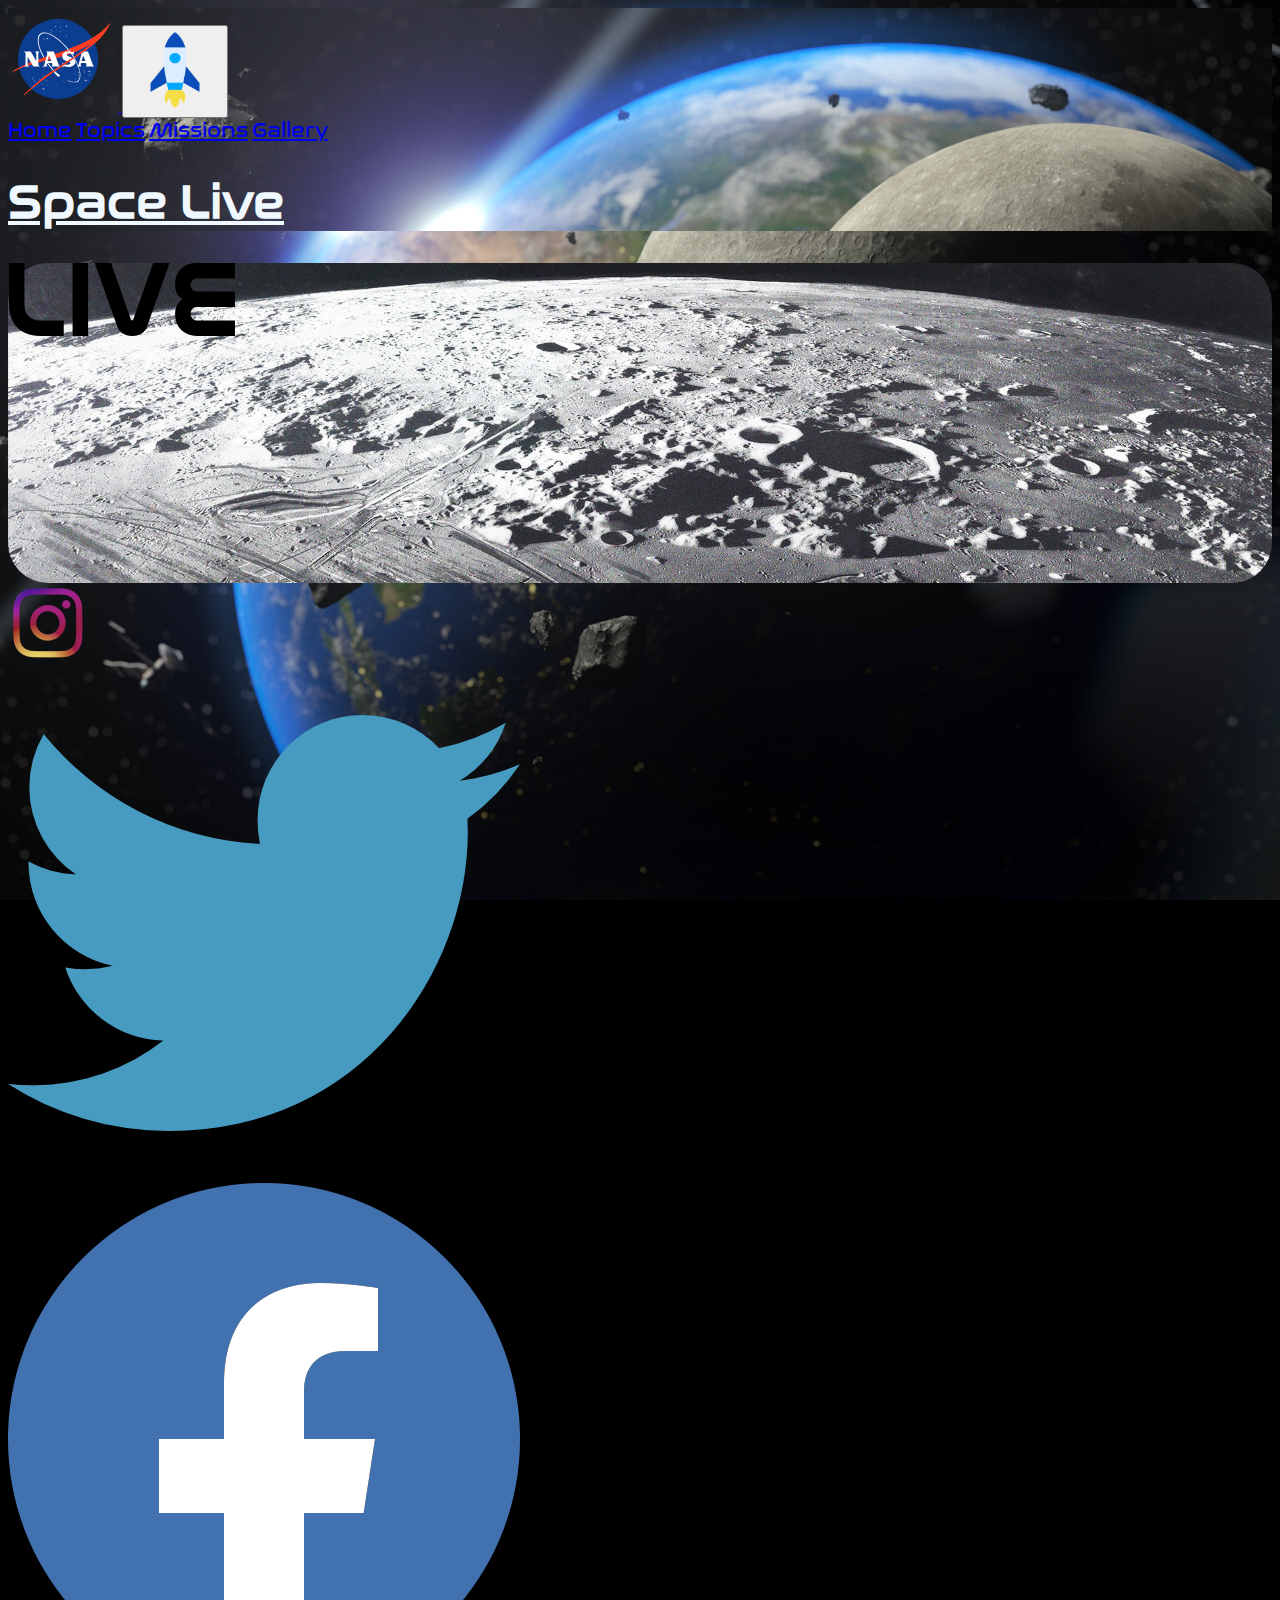
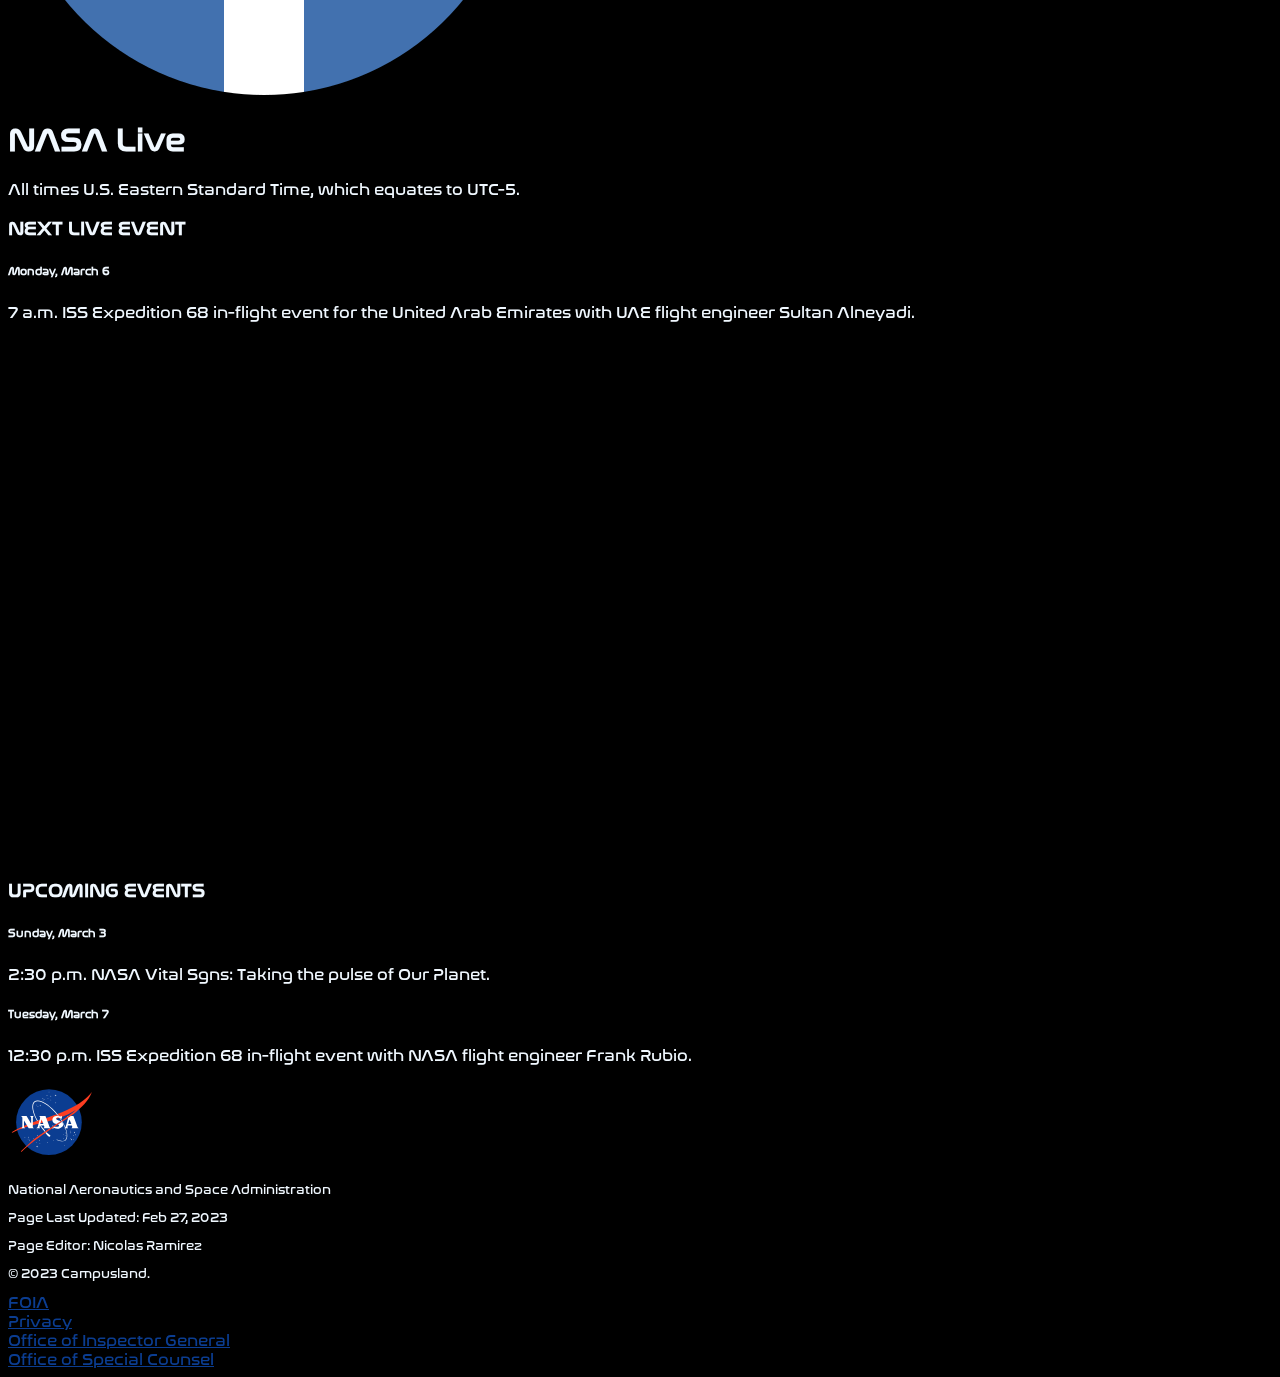
==== nicolasr/live/index.html @ 63dc1273 "pagina final imagenes url" ====
<!DOCTYPE html>
<html lang="en">
  <head>
    <meta charset="UTF-8" />
    <meta http-equiv="X-UA-Compatible" content="IE=edge" />
    <meta name="viewport" content="width=device-width, initial-scale=1.0" />
    <link rel="stylesheet" href="style.css" />
    <link
      rel="stylesheet"
      href="https://cdn.jsdelivr.net/npm/bootstrap-icons@1.10.3/font/bootstrap-icons.css"
    />
    <link
      href="https://cdn.jsdelivr.net/npm/bootstrap@5.0.2/dist/css/bootstrap.min.css"
      rel="stylesheet"
      integrity="sha384-EVSTQN3/azprG1Anm3QDgpJLIm9Nao0Yz1ztcQTwFspd3yD65VohhpuuCOmLASjC"
      crossorigin="anonymous"
    />
    <link
    rel="stylesheet"
    href="https://cdnjs.cloudflare.com/ajax/libs/animate.css/4.1.1/animate.min.css"
  />
    <link rel="shortcut icon" href="img/l2.png" type="image/x-icon" />
    <title>Nasa Live</title>
  </head>
  <body>
    <div class="container-principal w-100">
    <header class="animate__animated animate__fadeInDown animate__delay-1s header-missions">
      <nav class="navbar navbar-expand-lg  mb-2 mb-lg-3">
          <div class="container-fluid flex-grow-none justify-content-between px-4">
              <a class="navbar-brand ms-lg-4" href="../../CarlosVillafrades/Home/index.html">
                  <img src="./img/nasa-logo.svg" alt="LogoNasa" width="110" height="104">
                </a>
            <button class="navbar-toggler" type="button" data-bs-toggle="collapse" data-bs-target="#navbarNavAltMarkup" aria-controls="navbarNavAltMarkup" aria-expanded="false" aria-label="Toggle navigation">
              <span>
                  <img class="animate__animated animate__shakeY animate__slower animate__infinite cohete" src="./img/cohetes.png" alt="icon" width="90" height="84">
              </span>
            </button>
              <div class="collapse flex-grow-0 navbar-collapse" id="navbarNavAltMarkup">
                <div class="navbar-nav">
                  <a
                   class="nav-link text-white mx-2 px-3"
                   href="/CarlosVillafrades/Home/index.html">Home</a >
                  <a class="nav-link text-white mx-2 px-3" href="../../JosueSierra/index.html"
                    >Topics</a>
                  <a class="nav-link text-white mx-2 px-3" href="/CarlosVillafrades/Missions/index.html"
                    >Missions</a>
                  <a
                    class=" nav-link text-white mx-2 px-3"
                    href="/nicolasr/galeria/index.html"
                    >Gallery</a>
                </div>
              </div>
            
          </div>
        </nav>
        <h1 class="title text-white py-4 px-4 ms-lg-4">Space Live</h1>
        <div class="py-3 bg-secondary w-100"></div>
  </header>

    <div id="particles-js" class="d-none d-md-block"></div>
    <div class="container bg-moon text-center mt-4 animate__animated animate__fadeInLeftBig animate__slow">
      <img src="img/tl.png" alt="...." class="my-5 py-5" />
    </div>

    <div class="container bg-gradient my-5 position-relative">
      <div class="row row-cols-1 gy-4 position-fixed contact">
        <div class="col">
            <a class="navbar-brand" href="./img/instagram.png">
                <img class="img-fluid contact-icon" src="./img/instagram.png" alt="Logo">
            </a>
        </div>
        <div class="col">
            <a class="navbar-brand" href="https://twitter.com/NASA">
                <img class="img-fluid contact-icon" src="./img/twitter.png" alt="Logo">
            </a>
        </div>
        <div class="col">
            <a class="navbar-brand" href="https://www.facebook.com/NASA/?locale=es_LA">
                <img class="img-fluid contact-icon" src="./img/facebook.png" alt="Logo">
            </a>
        </div>
    </div>
      <h1>NASA Live</h1>
      <p>All times U.S. Eastern Standard Time, which equates to UTC-5.</p>
      <h3>NEXT LIVE EVENT</h3>
      <h6>Monday, March 6</h6>
      <p>
        7 a.m. ISS Expedition 68 in-flight event for the United Arab Emirates
        with UAE flight engineer Sultan Alneyadi.
      </p>
      <div class="row">
        <div class="col">
          <iframe
            width="900"
            height="500"
            class="w-100"
            src="https://www.youtube.com/embed/21X5lGlDOfg"
            title="YouTube video player"
            frameborder="0"
            allow="accelerometer; autoplay; clipboard-write; encrypted-media; gyroscope; picture-in-picture; web-share"
            allowfullscreen
          ></iframe>
        </div>
        <!-- <div class="col-lg-1 my-auto align-items-center">
          <a href="https://www.instagram.com/nasa/?hl=es"
            ><i class="bi bi-instagram"></i
          ></a>
          <a href="https://www.youtube.com/@NASA"
            ><i class="bi bi-youtube"></i
          ></a>
          <a href="https://twitter.com/NASA_es"
            ><i class="bi bi-twitter"></i
          ></a>
        </div> -->
      </div>
      <br />

      <h3>UPCOMING EVENTS</h3>
      <h6>Sunday, March 3</h6>
      <p>2:30 p.m. NASA Vital Sgns: Taking the pulse of Our Planet.</p>
      <h6>Tuesday, March 7</h6>
      <p>
        12:30 p.m. ISS Expedition 68 in-flight event with NASA flight engineer
        Frank Rubio.
      </p>
    </div>
    <footer class="mt-5 pt-5 animate__animated animate__fadeInUp animate__delay-1s">
      <div class="container m-0 p-0 m-lg-auto p-lg-auto w-100">
          <div class="row">
              <div class="col-12 col-lg-6 order-4 order-lg-1 d-flex flex-column flex-lg-row ps-5 ps-lg-0 mt-3 mt-lg-0">
                  <div class="d-flex">
                      <img class="img-fluid" src="./img/nasa-logo.svg" alt="LogoNasa" width="90" height="84" >
                  </div>
                  <div class="text-white d-flex flex-column justify-content-center">
                  <p class="m-0 text-footer">National Aeronautics and Space Administration</p>
                  <p class="m-0 text-footer">Page Last Updated: Feb 27, 2023</p>
                  <p class="m-0 text-footer">Page Editor: Nicolas Ramirez</p>
                  <p class="m-0 text-footer">© 2023 Campusland.</p>
                  </div>
              </div>
              <div class="col-12 order-5 order-lg-5 mb-2 mt-5">
                  <div class="row row-cols-1 row-cols-lg-4 text-start text-lg-center ps-5 ps-lg-0">
                      <div class="col p-0">
                          <a class="link-footer navbar-brand" href="#">
                              FOIA
                          </a>
                      </div>
                      <div class="col p-0">
                          <a class="link-footer navbar-brand" href="#">
                              Privacy 
                          </a>
                      </div>
                      <div class="col p-0">
                          <a class="link-footer navbar-brand" href="#">
                              Office of Inspector General  
                          </a>
                      </div>
                      <div class="col p-0">
                          <a class="link-footer navbar-brand" href="#">
                          Office of Special Counsel 
                      </a>
                      </div>
                  </div>
              </div>
          </div>
      </div>
  </footer>
</div>
    <script src="http://falconmasters.com/demos/particulas/particles.min.js"></script>
    <script src="http://falconmasters.com/demos/particulas/particulas.js"></script>
  </body>
</html>
---- nicolasr/live/style.css ----
@font-face {
  font-family: Nasa;
  src: url(./fonts/nasalization-rg.otf);
}
body,a,p,h1,h3,footer{
  font-family: Nasa;
}

body{
    background: url("img/mattia-silva-render-03.jpeg") no-repeat #000;
    background-size: cover;
    background-attachment: fixed;
   
}
header{
  background-image: url(./img/mattia-silva-render-03.jpeg);
  background-repeat:no-repeat;
  position: relative;
}
.nav-link{
  font-size: 1.3rem;
  border-radius: 5px;
  transition: all .5s ease;
}
.nav-link:hover{
  background-color: #0B3D91;
  color: white;
  transition: all .5s ease;
}
.title{
  font-size: 3em;
  font-weight: bold;
  text-decoration:underline;
}
  .bg-moon{
    background-image: url(img/mac-rebisz-20141020-regolith-mining.jpeg);
    background-size: cover;
    height: 20rem;
    position:absolute;
  }
  
  .container{
    border-radius: 40px;
    position: relative;
  }
  #particles-js {
    position:fixed;
    width: 100%;
    height: 100%;
  }
  .contact{
    width: 60px;
    z-index: 20;
    top: 15em;
    right: 1em;
    border-radius: 8px;
}
.contact-icon{
    object-fit: cover;
    filter: grayscale(50%);
}
.contact-icon:hover{
    filter: none;
}
  iframe{
    border-radius: 30px;
  }
  div{
    color: aliceblue;
  }
  i{
    font-size: 50px;
    color: aliceblue;
  }
  .text-footer{
    font-size: 0.8em;
}
.link-footer{
    font-size: 1em;
    color: #0B3D91
}
.link-footer:hover{
    color: white
}
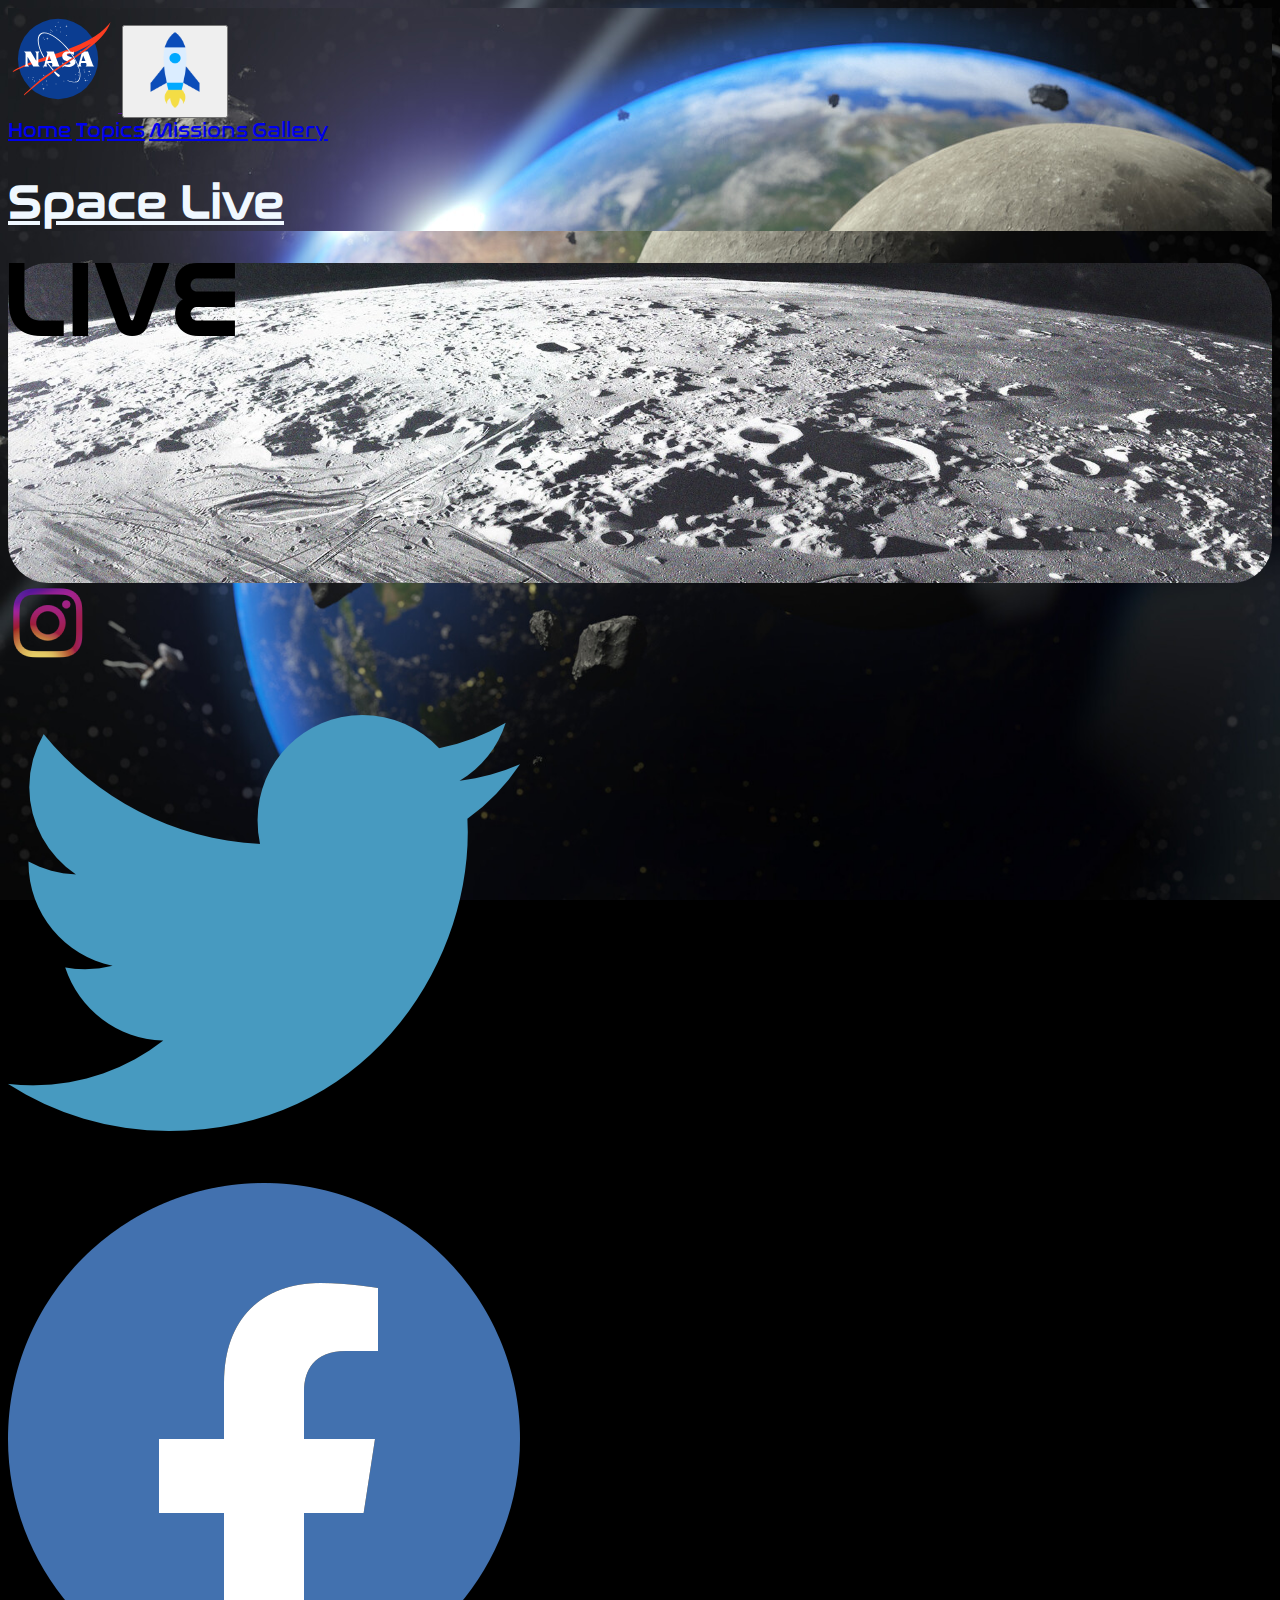
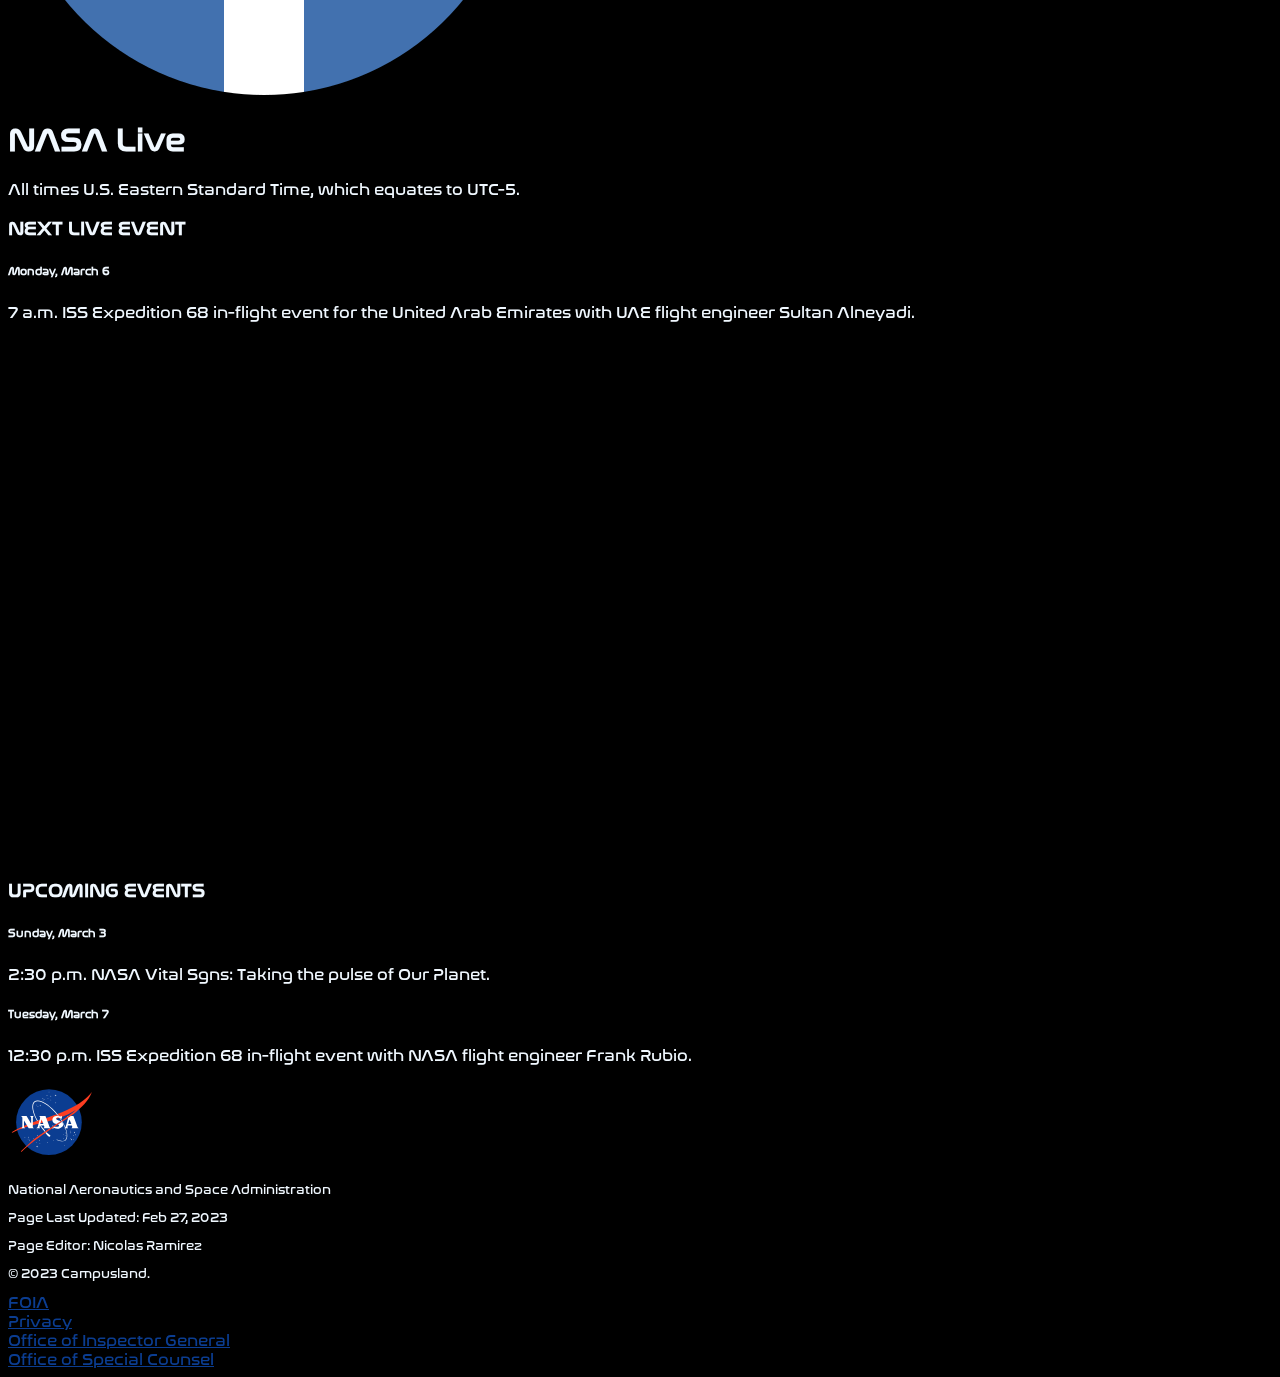
==== commit 1daebeba: "Update index.html" ====
--- a/nicolasr/live/index.html
+++ b/nicolasr/live/index.html
@@ -27,7 +27,7 @@
     <header class="animate__animated animate__fadeInDown animate__delay-1s header-missions">
       <nav class="navbar navbar-expand-lg  mb-2 mb-lg-3">
           <div class="container-fluid flex-grow-none justify-content-between px-4">
-              <a class="navbar-brand ms-lg-4" href="../../CarlosVillafrades/Home/index.html">
+              <a class="navbar-brand ms-lg-4" href="">
                   <img src="./img/nasa-logo.svg" alt="LogoNasa" width="110" height="104">
                 </a>
             <button class="navbar-toggler" type="button" data-bs-toggle="collapse" data-bs-target="#navbarNavAltMarkup" aria-controls="navbarNavAltMarkup" aria-expanded="false" aria-label="Toggle navigation">
